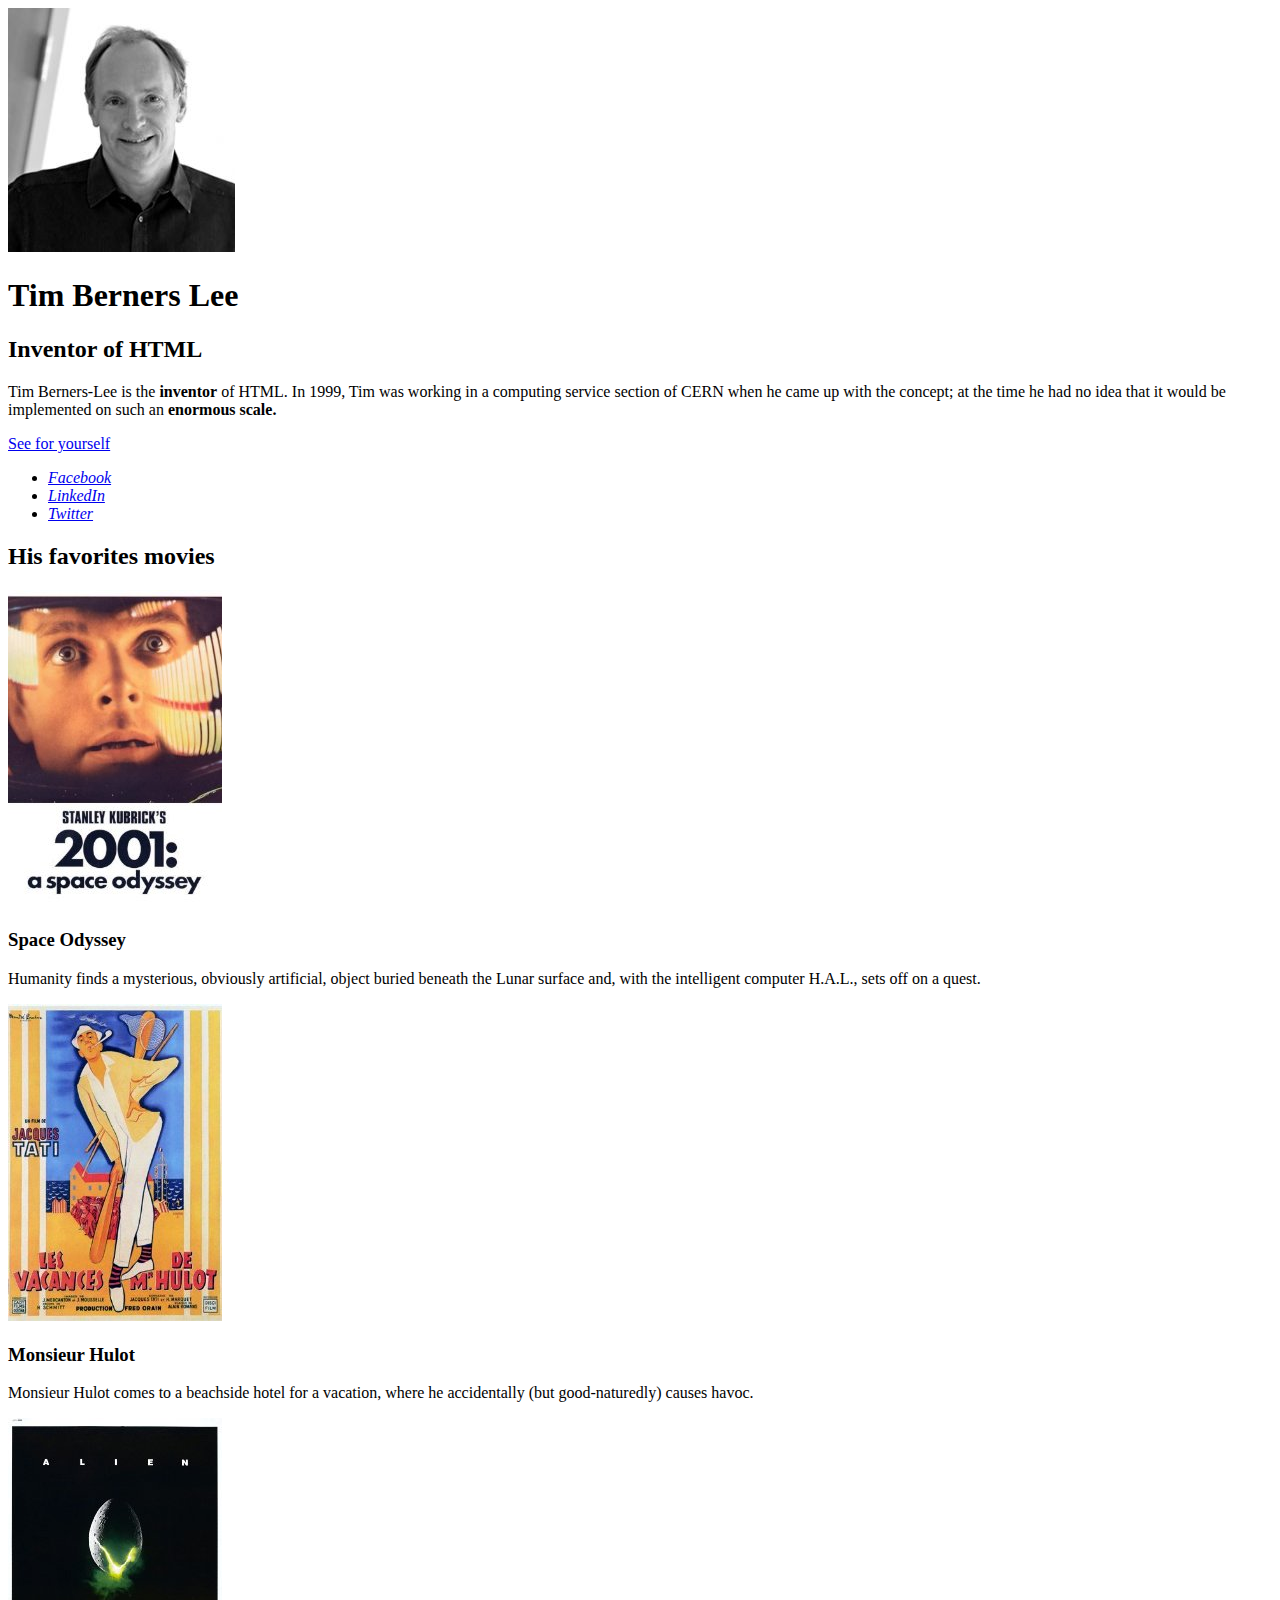
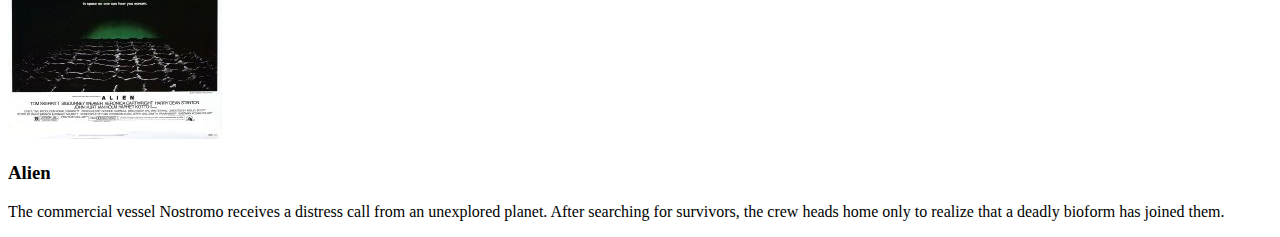
==== index.html @ dbda826a "Add index.html" ====
<!DOCTYPE html>
<html lang="en">
	<head>
		<meta charset="UTF-8" />
		<meta name="viewport" content="width=device-width, initial-scale=1.0" />
		<link
			rel="stylesheet"
			href="https://pro.fontawesome.com/releases/v5.10.0/css/all.css"
			integrity="sha384-AYmEC3Yw5cVb3ZcuHtOA93w35dYTsvhLPVnYs9eStHfGJvOvKxVfELGroGkvsg+p"
			crossorigin="anonymous"
		/>
		<title>Tim Berners Lee</title>
	</head>
	<body>
		<main>
			<section>
				<img src="/images/tim_berners_lee.jpg" alt="Tim Berners Lee" />
				<h1>Tim Berners Lee</h1>
				<h2>Inventor of HTML</h2>
				<p>
					Tim Berners-Lee is the <strong>inventor</strong> of HTML. In
					1999, Tim was working in a computing service section of CERN when
					he came up with the concept; at the time he had no idea that it
					would be implemented on such an <strong>enormous scale.</strong>
				</p>
				<a href="https://en.wikipedia.org/wiki/Tim_Berners-Lee"
					>See for yourself</a
				>
			</section>
			<section>
				<ul>
					<li>
						<a href="https://www.facebook.com/luisalejandro.montilla.92"
							><i class="fab fa-facebook-f">Facebook</i></a
						>
					</li>
					<li>
						<a href="https://www.linkedin.com/in/alejandro-montilla/"
							><i class="fab fa-linkedin-in">LinkedIn</i></a
						>
					</li>
					<li>
						<a href="https://twitter.com/alemontilla_dev"
							><i class="fab fa-facebook-f">Twitter</i></a
						>
					</li>
				</ul>
			</section>
			<section>
				<h2>His favorites movies</h2>
				<div>
					<img src="/images/space_odyssey.jpg" alt="Space odyssey" />
					<h3>Space Odyssey</h3>
					<p>
						Humanity finds a mysterious, obviously artificial, object
						buried beneath the Lunar surface and, with the intelligent
						computer H.A.L., sets off on a quest.
					</p>
				</div>
				<div>
					<img src="/images/mister_hulot.jpg" alt="Space odyssey" />
					<h3>Monsieur Hulot</h3>
					<p>
						Monsieur Hulot comes to a beachside hotel for a vacation,
						where he accidentally (but good-naturedly) causes havoc.
					</p>
				</div>
				<div>
					<img src="/images/alien.jpg" alt="Space odyssey" />
					<h3>Alien</h3>
					<p>
						The commercial vessel Nostromo receives a distress call from
						an unexplored planet. After searching for survivors, the crew
						heads home only to realize that a deadly bioform has joined
						them.
					</p>
				</div>
			</section>
		</main>
	</body>
</html>
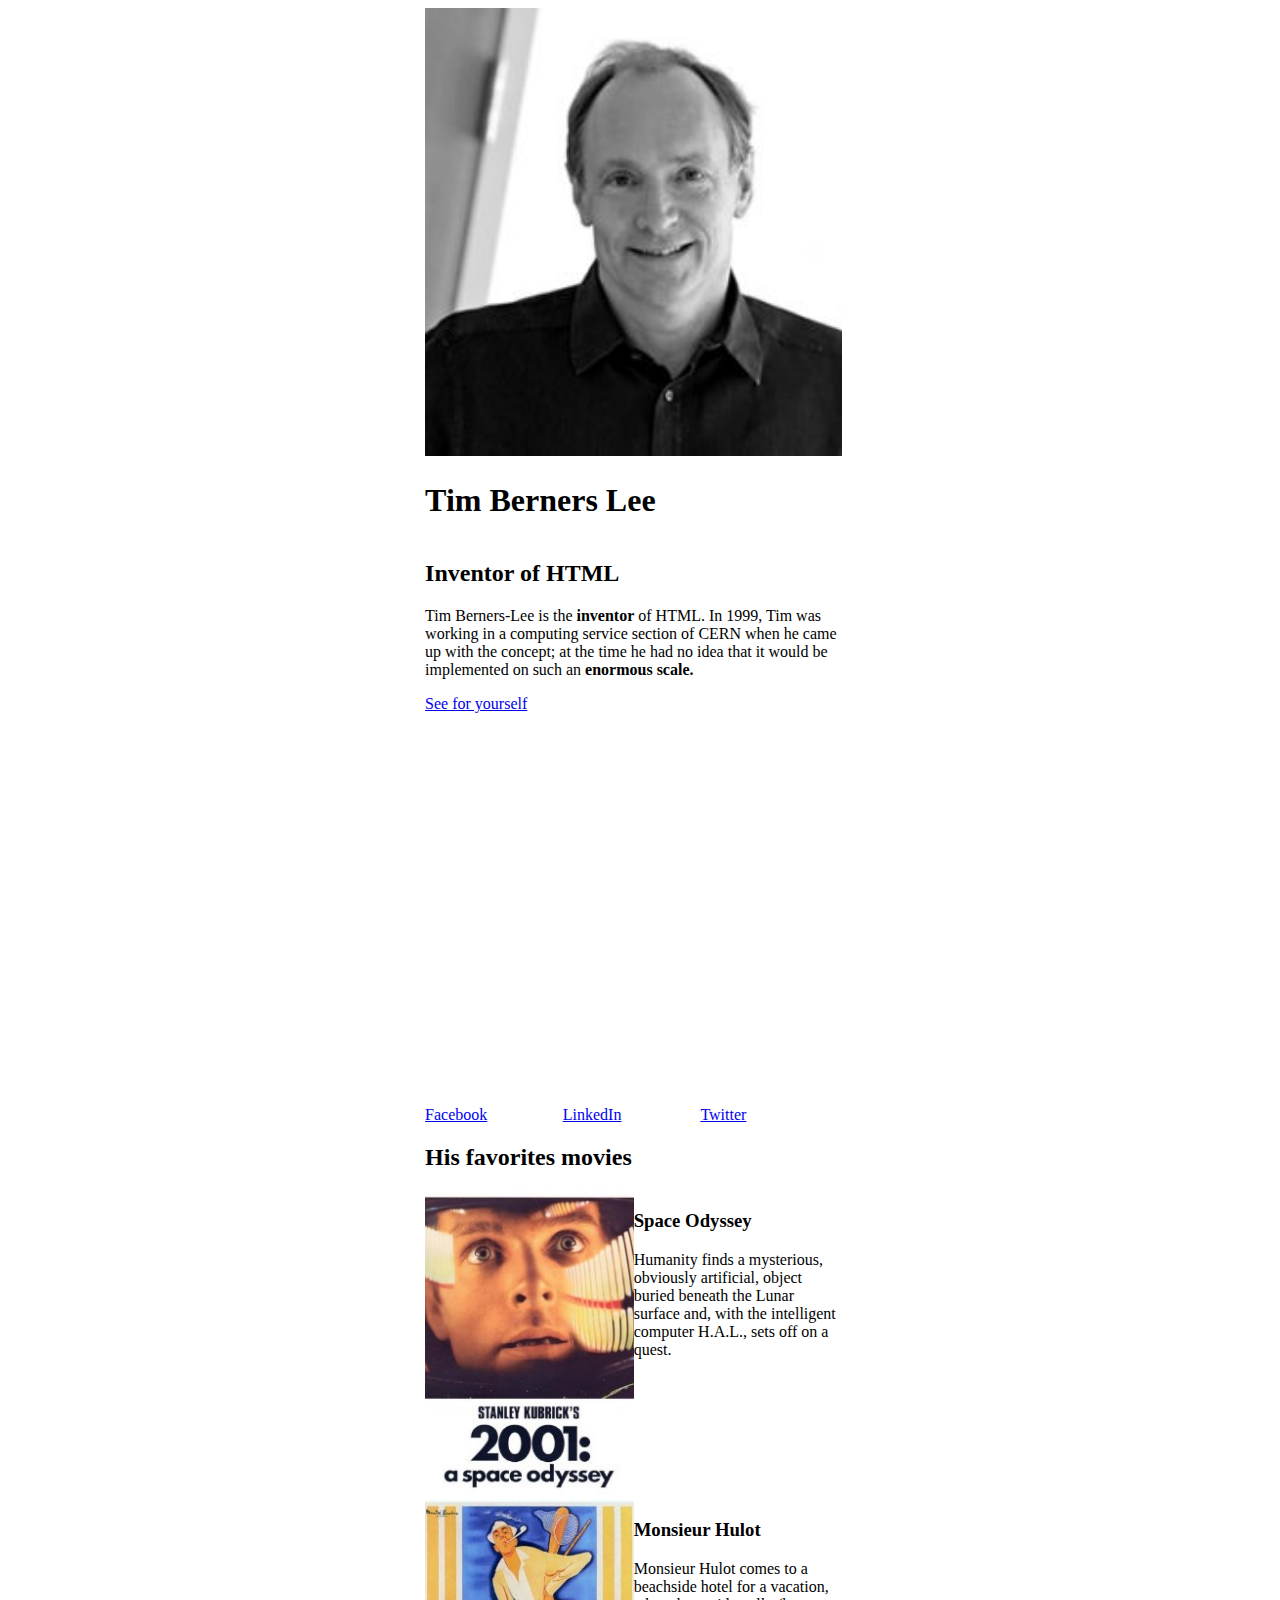
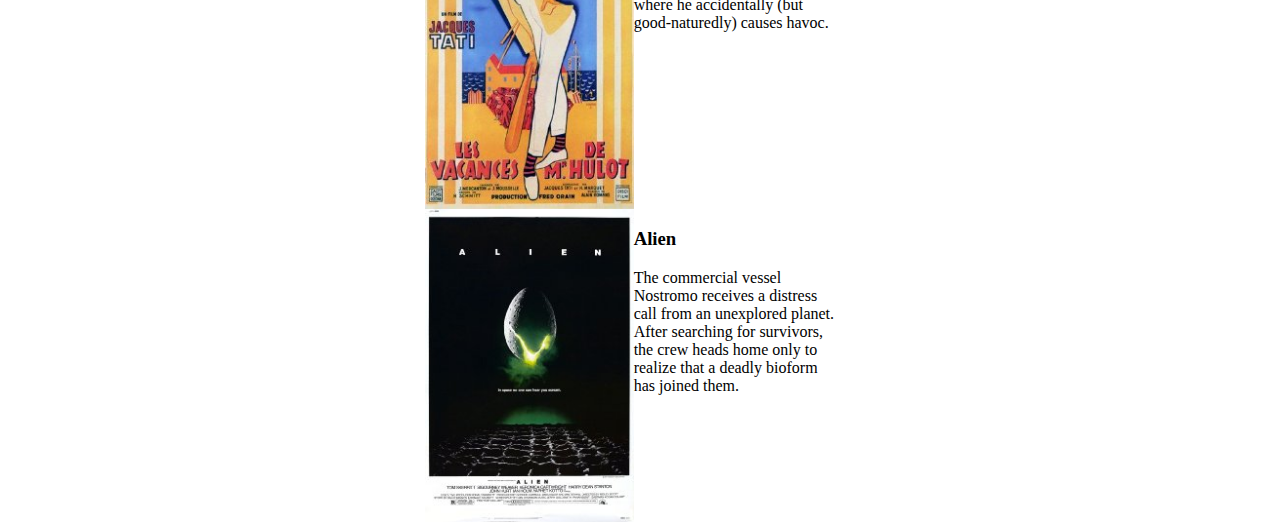
==== commit ea82f4ab: "Add grid structures" ====
--- a/index.html
+++ b/index.html
@@ -9,73 +9,94 @@
 			integrity="sha384-AYmEC3Yw5cVb3ZcuHtOA93w35dYTsvhLPVnYs9eStHfGJvOvKxVfELGroGkvsg+p"
 			crossorigin="anonymous"
 		/>
+		<link rel="stylesheet" href="style.css" />
 		<title>Tim Berners Lee</title>
 	</head>
 	<body>
-		<main>
+		<main class="grid-main">
+			<div></div>
 			<section>
-				<img src="/images/tim_berners_lee.jpg" alt="Tim Berners Lee" />
-				<h1>Tim Berners Lee</h1>
-				<h2>Inventor of HTML</h2>
-				<p>
-					Tim Berners-Lee is the <strong>inventor</strong> of HTML. In
-					1999, Tim was working in a computing service section of CERN when
-					he came up with the concept; at the time he had no idea that it
-					would be implemented on such an <strong>enormous scale.</strong>
-				</p>
-				<a href="https://en.wikipedia.org/wiki/Tim_Berners-Lee"
-					>See for yourself</a
-				>
+				<section class="grid-top">
+					<div>
+						<img
+							src="/images/tim_berners_lee.jpg"
+							alt="Tim Berners Lee"
+						/>
+						<h1>Tim Berners Lee</h1>
+					</div>
+					<div>
+						<h2>Inventor of HTML</h2>
+						<p>
+							Tim Berners-Lee is the <strong>inventor</strong> of HTML.
+							In 1999, Tim was working in a computing service section of
+							CERN when he came up with the concept; at the time he had
+							no idea that it would be implemented on such an
+							<strong>enormous scale.</strong>
+						</p>
+						<a href="https://en.wikipedia.org/wiki/Tim_Berners-Lee"
+							>See for yourself</a
+						>
+					</div>
+				</section>
+				<section>
+					<ul id="wrapper-grid">
+						<li>
+							<a
+								href="https://www.facebook.com/luisalejandro.montilla.92"
+								><i class="fab fa-facebook-f"></i><br />Facebook</a
+							>
+						</li>
+						<li>
+							<a href="https://www.linkedin.com/in/alejandro-montilla/"
+								><i class="fab fa-linkedin-in"></i><br />LinkedIn</a
+							>
+						</li>
+						<li>
+							<a href="https://twitter.com/alemontilla_dev"
+								><i class="fab fa-twitter"></i><br />Twitter</a
+							>
+						</li>
+					</ul>
+				</section>
+				<section id="wrapper-movies ">
+					<h2>His favorites movies</h2>
+					<div class="grid-movie">
+						<img src="/images/space_odyssey.jpg" alt="Space odyssey" />
+						<div>
+							<h3>Space Odyssey</h3>
+							<p>
+								Humanity finds a mysterious, obviously artificial,
+								object buried beneath the Lunar surface and, with the
+								intelligent computer H.A.L., sets off on a quest.
+							</p>
+						</div>
+					</div>
+					<div class="grid-movie">
+						<img src="/images/mister_hulot.jpg" alt="Space odyssey" />
+						<div>
+							<h3>Monsieur Hulot</h3>
+							<p>
+								Monsieur Hulot comes to a beachside hotel for a
+								vacation, where he accidentally (but good-naturedly)
+								causes havoc.
+							</p>
+						</div>
+					</div>
+					<div class="grid-movie">
+						<img src="/images/alien.jpg" alt="Space odyssey" />
+						<div>
+							<h3>Alien</h3>
+							<p>
+								The commercial vessel Nostromo receives a distress call
+								from an unexplored planet. After searching for
+								survivors, the crew heads home only to realize that a
+								deadly bioform has joined them.
+							</p>
+						</div>
+					</div>
+				</section>
 			</section>
-			<section>
-				<ul>
-					<li>
-						<a href="https://www.facebook.com/luisalejandro.montilla.92"
-							><i class="fab fa-facebook-f">Facebook</i></a
-						>
-					</li>
-					<li>
-						<a href="https://www.linkedin.com/in/alejandro-montilla/"
-							><i class="fab fa-linkedin-in">LinkedIn</i></a
-						>
-					</li>
-					<li>
-						<a href="https://twitter.com/alemontilla_dev"
-							><i class="fab fa-facebook-f">Twitter</i></a
-						>
-					</li>
-				</ul>
-			</section>
-			<section>
-				<h2>His favorites movies</h2>
-				<div>
-					<img src="/images/space_odyssey.jpg" alt="Space odyssey" />
-					<h3>Space Odyssey</h3>
-					<p>
-						Humanity finds a mysterious, obviously artificial, object
-						buried beneath the Lunar surface and, with the intelligent
-						computer H.A.L., sets off on a quest.
-					</p>
-				</div>
-				<div>
-					<img src="/images/mister_hulot.jpg" alt="Space odyssey" />
-					<h3>Monsieur Hulot</h3>
-					<p>
-						Monsieur Hulot comes to a beachside hotel for a vacation,
-						where he accidentally (but good-naturedly) causes havoc.
-					</p>
-				</div>
-				<div>
-					<img src="/images/alien.jpg" alt="Space odyssey" />
-					<h3>Alien</h3>
-					<p>
-						The commercial vessel Nostromo receives a distress call from
-						an unexplored planet. After searching for survivors, the crew
-						heads home only to realize that a deadly bioform has joined
-						them.
-					</p>
-				</div>
-			</section>
+			<div></div>
 		</main>
 	</body>
 </html>
--- a/style.css
+++ b/style.css
@@ -0,0 +1,40 @@
+ul {
+    list-style-type:none;
+    padding-left: 0pt;
+}
+
+img {
+    width: 100%;
+}
+
+#wrapper-grid {
+    display: grid;
+    grid-template-columns: repeat(3, 33%);
+}
+
+#wrapper-movies {
+    display: grid;
+    grid-template-rows: 10% 30% 30% 30%;
+}
+
+
+li {
+    display:inline;
+}
+
+
+.grid-main {
+    display: grid;
+    grid-template-columns: repeat(3, 33%);
+}
+
+.grid-top {
+    display: grid;
+    grid-template-rows: 1fr 1fr;
+}
+
+.grid-movie {
+    display: grid;
+    grid-template-columns: 50% 50%;
+}
+
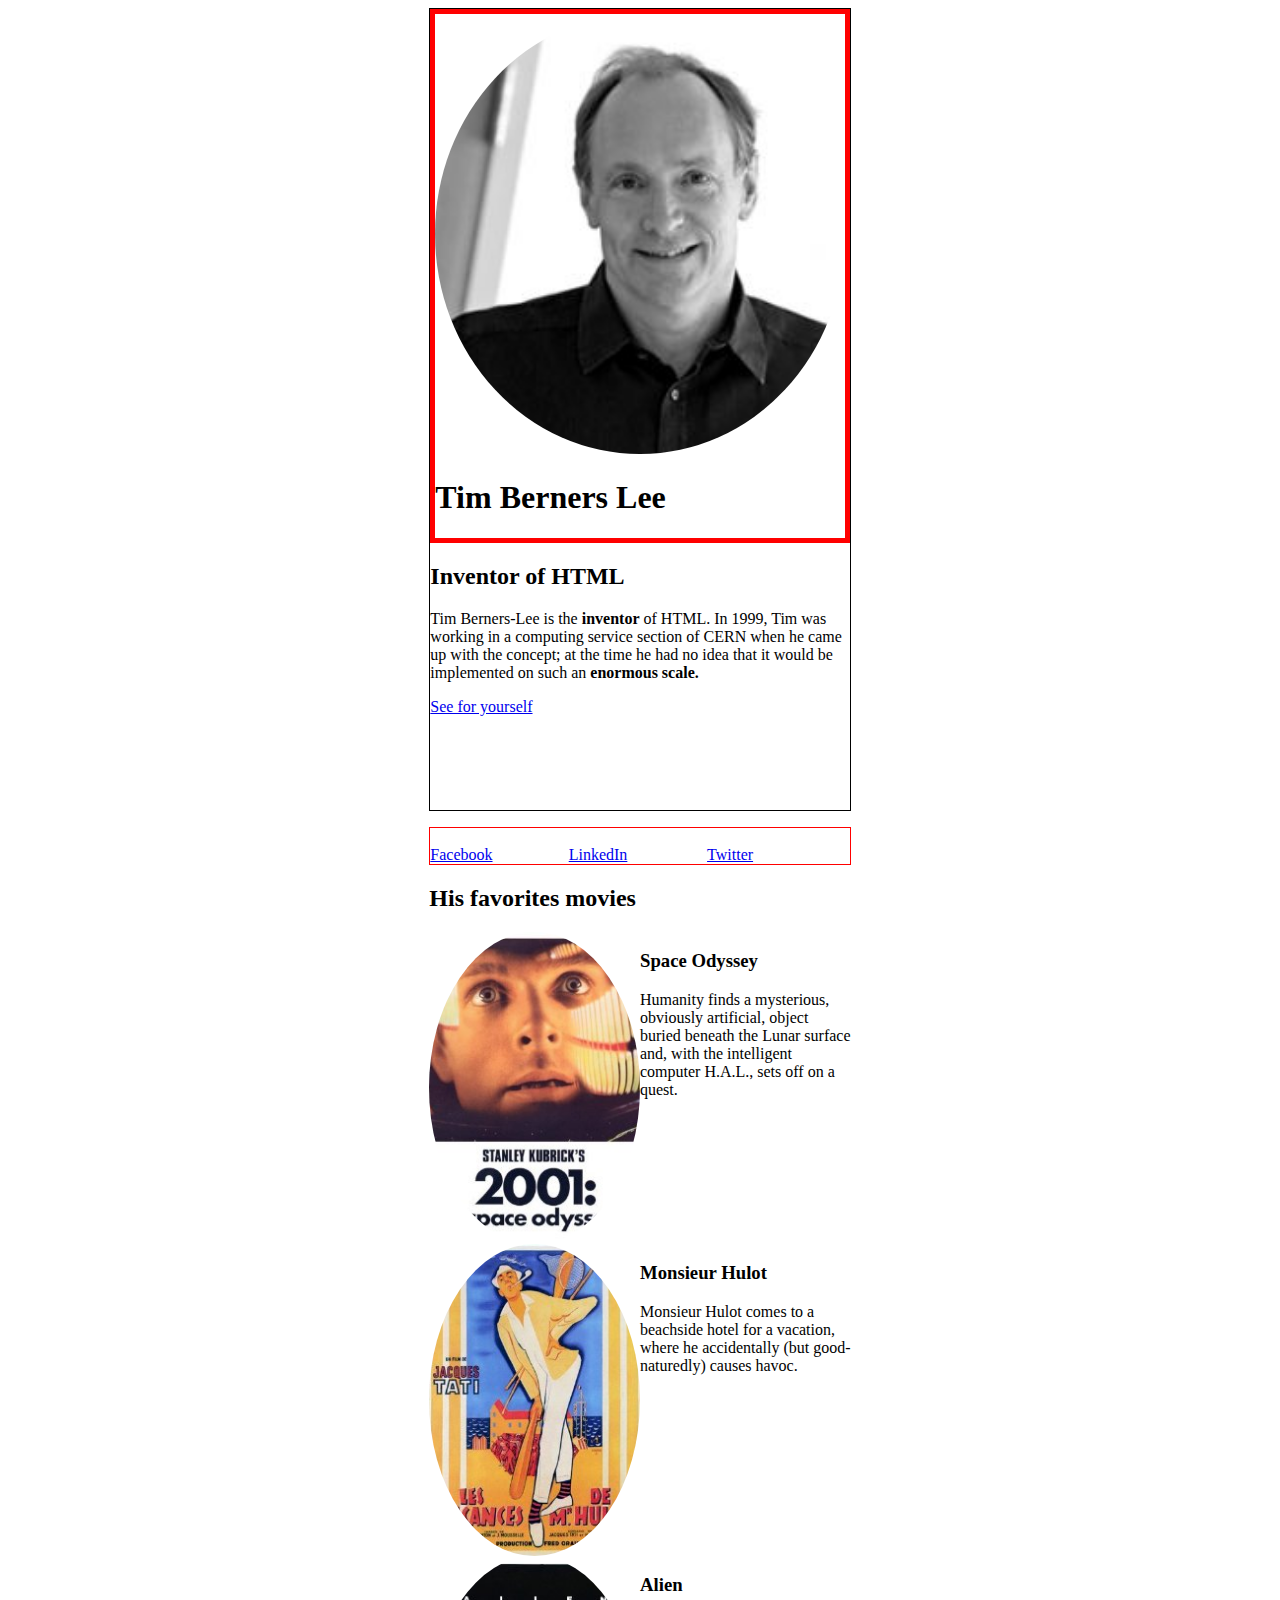
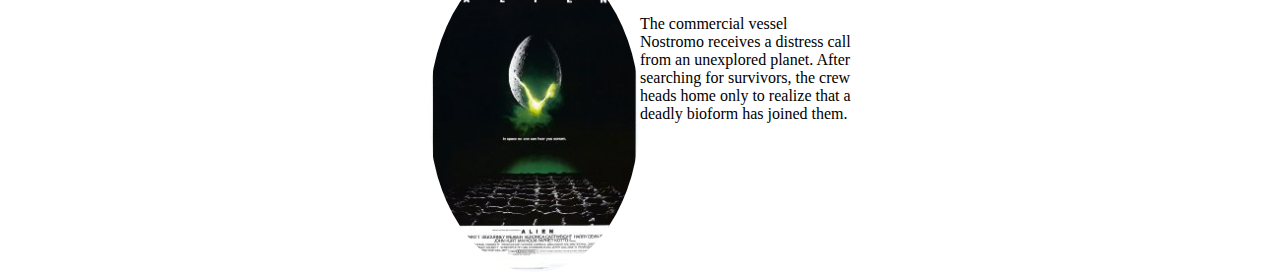
==== commit 7044319e: "Fix positioning" ====
--- a/index.html
+++ b/index.html
@@ -17,7 +17,7 @@
 			<div></div>
 			<section>
 				<section class="grid-top">
-					<div>
+					<div id="test">
 						<img
 							src="/images/tim_berners_lee.jpg"
 							alt="Tim Berners Lee"
@@ -39,7 +39,7 @@
 					</div>
 				</section>
 				<section>
-					<ul id="wrapper-grid">
+					<ul id="wrapper-social-media">
 						<li>
 							<a
 								href="https://www.facebook.com/luisalejandro.montilla.92"
--- a/style.css
+++ b/style.css
@@ -5,11 +5,13 @@
 
 img {
     width: 100%;
+    border-radius: 50%;
 }
 
-#wrapper-grid {
+#wrapper-social-media {
     display: grid;
     grid-template-columns: repeat(3, 33%);
+    border: 1px solid red;
 }
 
 #wrapper-movies {
@@ -25,12 +27,13 @@
 
 .grid-main {
     display: grid;
-    grid-template-columns: repeat(3, 33%);
+    grid-template-columns: 1fr 1fr 1fr;
 }
 
 .grid-top {
     display: grid;
-    grid-template-rows: 1fr 1fr;
+    grid-template-rows: 0.5fr 0.5fr;
+    border: 1px solid black;
 }
 
 .grid-movie {
@@ -38,3 +41,6 @@
     grid-template-columns: 50% 50%;
 }
 
+#test {
+    border: 5px solid red;
+}
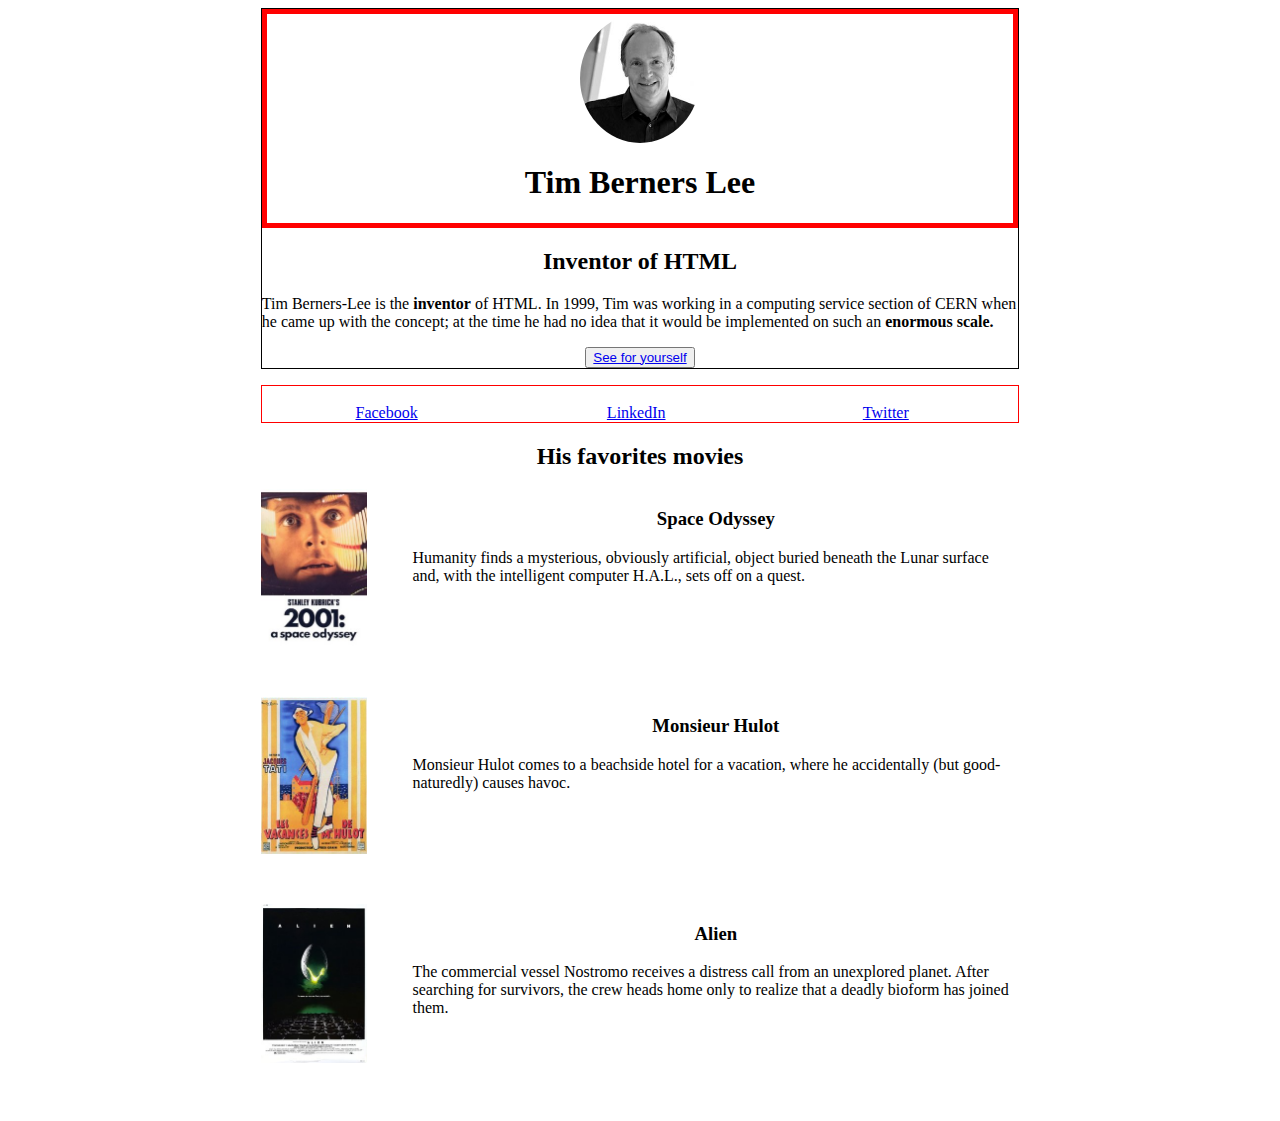
==== commit 1eaddd3c: "Complete centered" ====
--- a/index.html
+++ b/index.html
@@ -21,6 +21,7 @@
 						<img
 							src="/images/tim_berners_lee.jpg"
 							alt="Tim Berners Lee"
+							id="photo"
 						/>
 						<h1>Tim Berners Lee</h1>
 					</div>
@@ -33,9 +34,11 @@
 							no idea that it would be implemented on such an
 							<strong>enormous scale.</strong>
 						</p>
-						<a href="https://en.wikipedia.org/wiki/Tim_Berners-Lee"
-							>See for yourself</a
-						>
+						<button>
+							<a href="https://en.wikipedia.org/wiki/Tim_Berners-Lee"
+								>See for yourself</a
+							>
+						</button>
 					</div>
 				</section>
 				<section>
@@ -61,7 +64,11 @@
 				<section id="wrapper-movies ">
 					<h2>His favorites movies</h2>
 					<div class="grid-movie">
-						<img src="/images/space_odyssey.jpg" alt="Space odyssey" />
+						<img
+							class="image-movie"
+							src="/images/space_odyssey.jpg"
+							alt="Space odyssey"
+						/>
 						<div>
 							<h3>Space Odyssey</h3>
 							<p>
@@ -72,7 +79,11 @@
 						</div>
 					</div>
 					<div class="grid-movie">
-						<img src="/images/mister_hulot.jpg" alt="Space odyssey" />
+						<img
+							class="image-movie"
+							src="/images/mister_hulot.jpg"
+							alt="Space odyssey"
+						/>
 						<div>
 							<h3>Monsieur Hulot</h3>
 							<p>
@@ -83,7 +94,11 @@
 						</div>
 					</div>
 					<div class="grid-movie">
-						<img src="/images/alien.jpg" alt="Space odyssey" />
+						<img
+							class="image-movie"
+							src="/images/alien.jpg"
+							alt="Space odyssey"
+						/>
 						<div>
 							<h3>Alien</h3>
 							<p>
--- a/style.css
+++ b/style.css
@@ -3,15 +3,29 @@
     padding-left: 0pt;
 }
 
-img {
-    width: 100%;
+button {     
+    margin: 0 auto;     
+    display: block; 
+}
+
+#photo {
+    width: 120px;
+    height: auto;
     border-radius: 50%;
+    display:block;
+    margin:auto;
+}
+
+.image-movie {
+    width: 70%;
+    height: auto;
 }
 
 #wrapper-social-media {
     display: grid;
     grid-template-columns: repeat(3, 33%);
     border: 1px solid red;
+    text-align: center;
 }
 
 #wrapper-movies {
@@ -27,7 +41,7 @@
 
 .grid-main {
     display: grid;
-    grid-template-columns: 1fr 1fr 1fr;
+    grid-template-columns: 20% 60% 20%;
 }
 
 .grid-top {
@@ -38,7 +52,12 @@
 
 .grid-movie {
     display: grid;
-    grid-template-columns: 50% 50%;
+    grid-template-columns: 20% 80%;
+    padding-bottom: 50px;
+}
+
+h1, h2, h3 {
+    text-align: center;
 }
 
 #test {
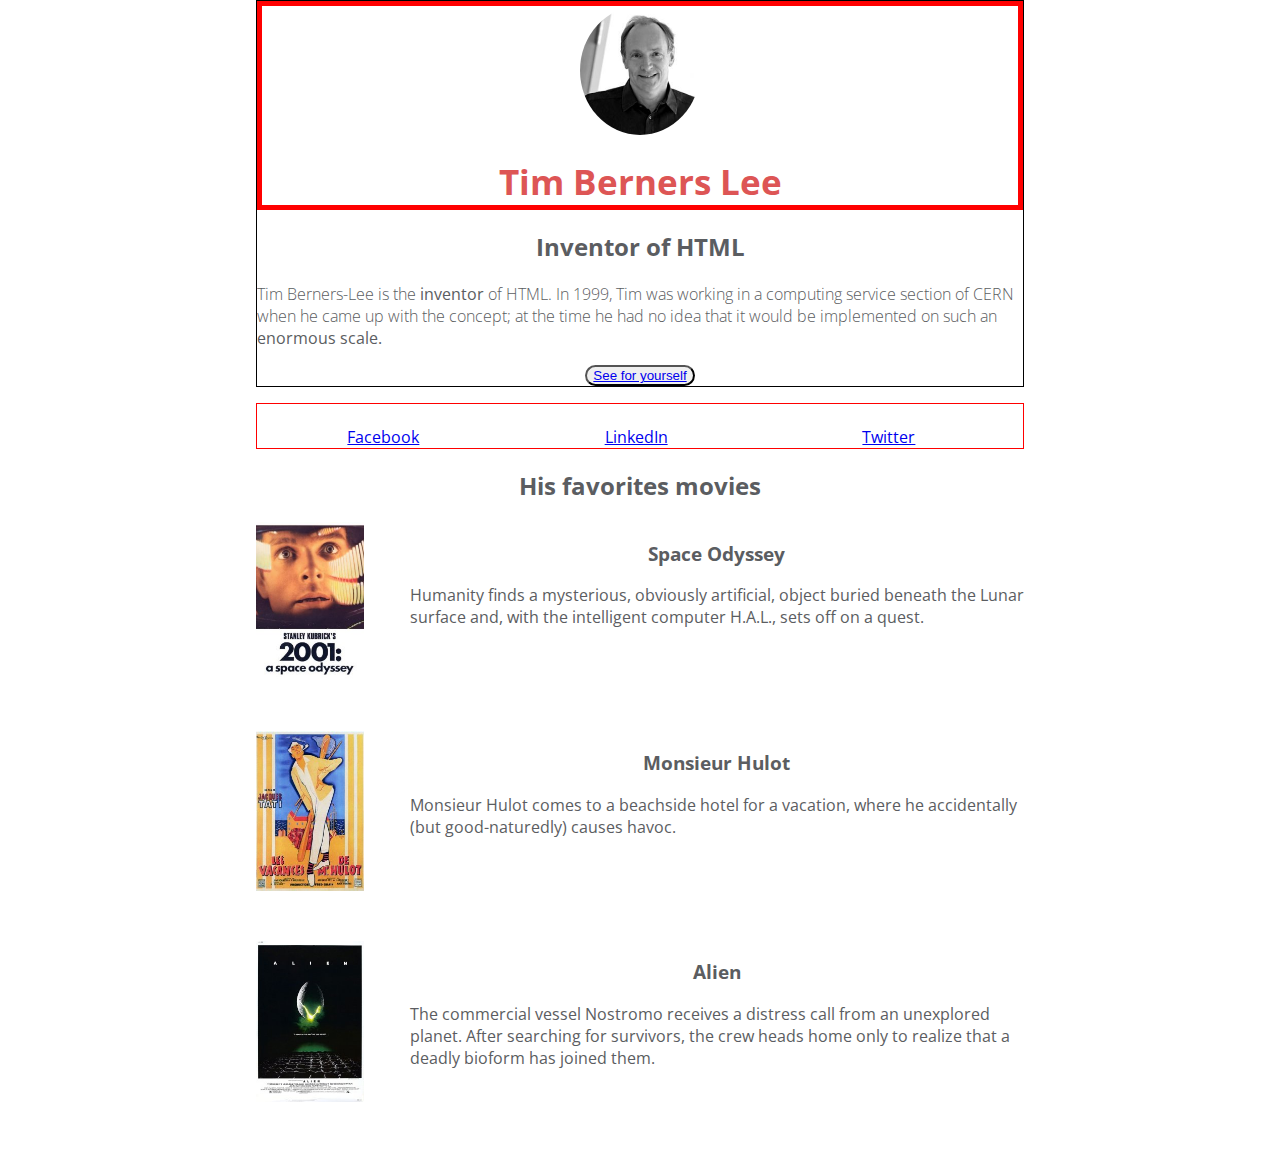
==== commit bdac7d97: "Add base colors" ====
--- a/index.html
+++ b/index.html
@@ -10,6 +10,11 @@
 			crossorigin="anonymous"
 		/>
 		<link rel="stylesheet" href="style.css" />
+		<link rel="preconnect" href="https://fonts.gstatic.com" />
+		<link
+			href="https://fonts.googleapis.com/css2?family=Open+Sans:ital,wght@0,300;0,800;1,800&display=swap"
+			rel="stylesheet"
+		/>
 		<title>Tim Berners Lee</title>
 	</head>
 	<body>
@@ -23,7 +28,7 @@
 							alt="Tim Berners Lee"
 							id="photo"
 						/>
-						<h1>Tim Berners Lee</h1>
+						<h1 id="title">Tim Berners Lee</h1>
 					</div>
 					<div>
 						<h2>Inventor of HTML</h2>
--- a/style.css
+++ b/style.css
@@ -1,3 +1,19 @@
+body {
+    font-family: 'Open Sans', sans-serif;
+    background-color: #ffffff;
+    color: #5b5d61;
+    font-weight: normal;
+    margin: 0px;
+    padding: 0px;
+}
+
+#title {
+    color: #dd5555;
+    font-size: 35px;
+    margin-bottom: 0px;
+    padding-bottom: 0px;
+}
+
 ul {
     list-style-type:none;
     padding-left: 0pt;
@@ -6,6 +22,7 @@
 button {     
     margin: 0 auto;     
     display: block; 
+    border-radius: 30px;
 }
 
 #photo {
@@ -48,6 +65,8 @@
     display: grid;
     grid-template-rows: 0.5fr 0.5fr;
     border: 1px solid black;
+    font-family: 'Open Sans', sans-serif;
+    font-weight: lighter;
 }
 
 .grid-movie {
@@ -58,6 +77,7 @@
 
 h1, h2, h3 {
     text-align: center;
+    
 }
 
 #test {
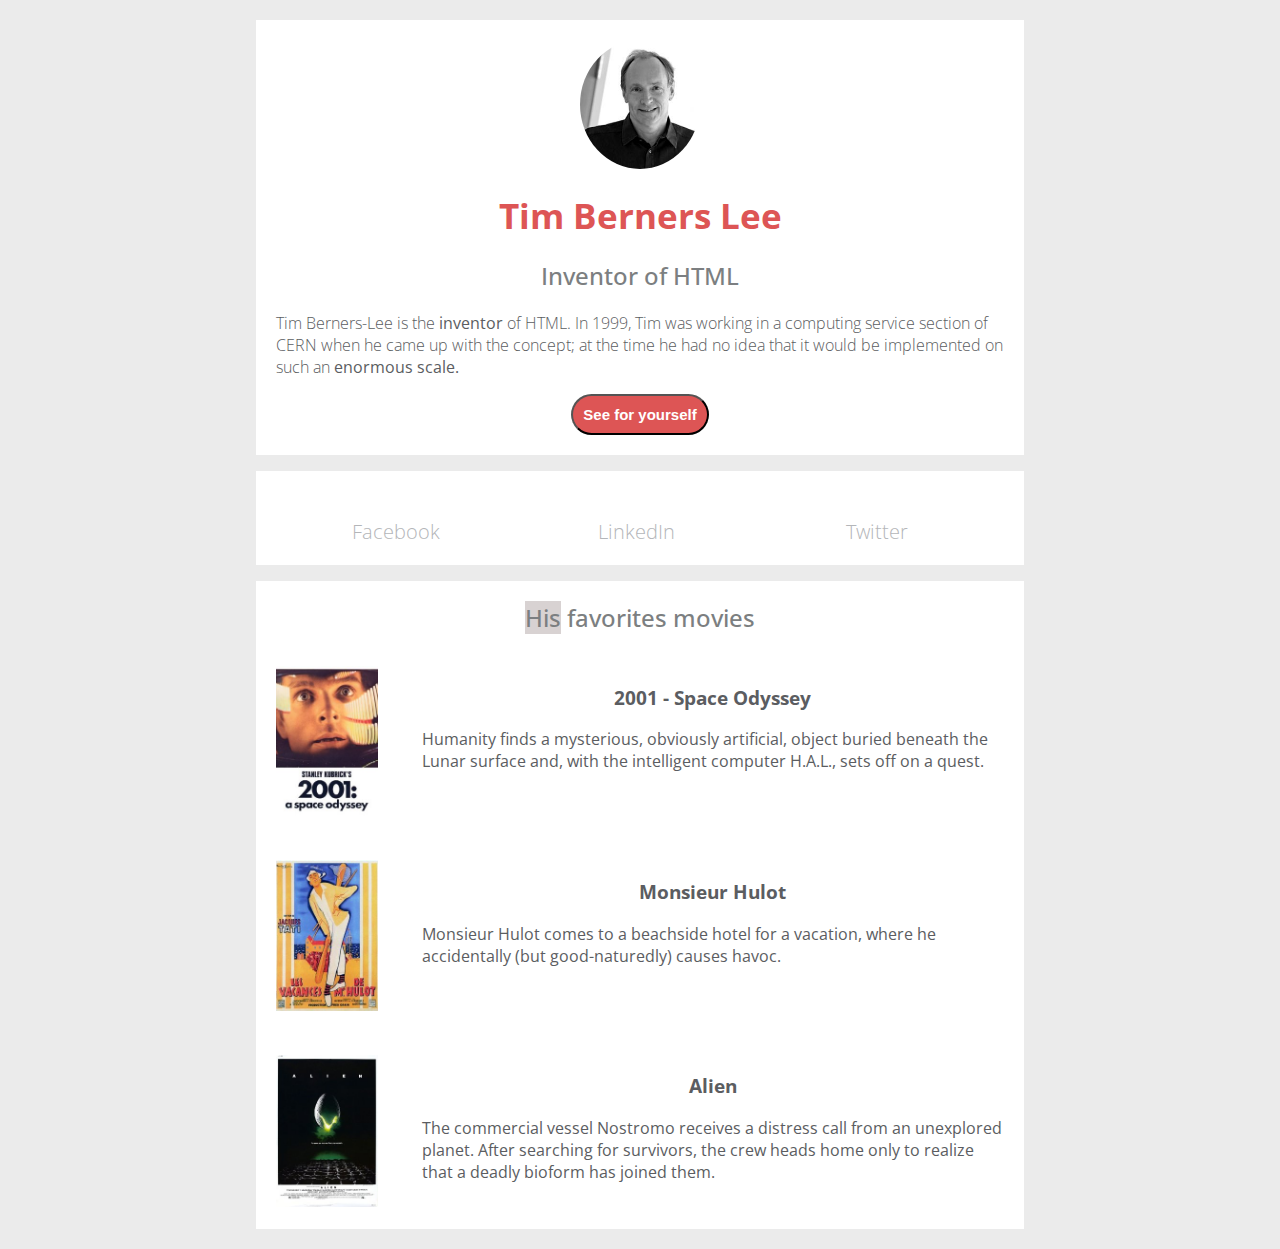
==== commit fa38ae4f: "Complete" ====
--- a/index.html
+++ b/index.html
@@ -22,7 +22,7 @@
 			<div></div>
 			<section>
 				<section class="grid-top">
-					<div id="test">
+					<div>
 						<img
 							src="/images/tim_berners_lee.jpg"
 							alt="Tim Berners Lee"
@@ -50,24 +50,29 @@
 					<ul id="wrapper-social-media">
 						<li>
 							<a
+								class="social-media"
 								href="https://www.facebook.com/luisalejandro.montilla.92"
 								><i class="fab fa-facebook-f"></i><br />Facebook</a
 							>
 						</li>
 						<li>
-							<a href="https://www.linkedin.com/in/alejandro-montilla/"
+							<a
+								class="social-media"
+								href="https://www.linkedin.com/in/alejandro-montilla/"
 								><i class="fab fa-linkedin-in"></i><br />LinkedIn</a
 							>
 						</li>
 						<li>
-							<a href="https://twitter.com/alemontilla_dev"
+							<a
+								class="social-media"
+								href="https://twitter.com/alemontilla_dev"
 								><i class="fab fa-twitter"></i><br />Twitter</a
 							>
 						</li>
 					</ul>
 				</section>
-				<section id="wrapper-movies ">
-					<h2>His favorites movies</h2>
+				<section id="wrapper-movies">
+					<h2><span id="background">His</span> favorites movies</h2>
 					<div class="grid-movie">
 						<img
 							class="image-movie"
@@ -75,7 +80,7 @@
 							alt="Space odyssey"
 						/>
 						<div>
-							<h3>Space Odyssey</h3>
+							<h3>2001 - Space Odyssey</h3>
 							<p>
 								Humanity finds a mysterious, obviously artificial,
 								object buried beneath the Lunar surface and, with the
--- a/style.css
+++ b/style.css
@@ -1,10 +1,21 @@
 body {
     font-family: 'Open Sans', sans-serif;
-    background-color: #ffffff;
+    background-color: #ebebeb;
     color: #5b5d61;
     font-weight: normal;
     margin: 0px;
     padding: 0px;
+}
+
+h1, h3 {
+    text-align: center;
+    
+}
+
+h2 {
+    text-align: center;
+    color: #7c7f81;
+    font-weight: 510;
 }
 
 #title {
@@ -19,11 +30,13 @@
     padding-left: 0pt;
 }
 
-button {     
-    margin: 0 auto;     
-    display: block; 
-    border-radius: 30px;
+a {
+    text-decoration: none;
+    color: white;
+    font-weight: bold;
 }
+
+
 
 #photo {
     width: 120px;
@@ -41,13 +54,16 @@
 #wrapper-social-media {
     display: grid;
     grid-template-columns: repeat(3, 33%);
-    border: 1px solid red;
     text-align: center;
+    background-color: white;
+    padding: 20px;
 }
 
 #wrapper-movies {
     display: grid;
     grid-template-rows: 10% 30% 30% 30%;
+    margin-bottom: 20px;
+    background-color: white;
 }
 
 
@@ -64,22 +80,42 @@
 .grid-top {
     display: grid;
     grid-template-rows: 0.5fr 0.5fr;
-    border: 1px solid black;
     font-family: 'Open Sans', sans-serif;
     font-weight: lighter;
+    padding: 20px;
+    background-color: white;
+    margin-top: 20px;
+}
+
+.grid-top button {
+    margin: 0 auto;     
+    display: block; 
+    border-radius: 30px;
+    background-color: #dd5555;
+    font-size: 15px;
+    padding: 10px;
 }
 
 .grid-movie {
     display: grid;
     grid-template-columns: 20% 80%;
     padding-bottom: 50px;
+    background-color: white;
+    padding: 20px;
 }
 
-h1, h2, h3 {
-    text-align: center;
-    
+.social-media {
+    font-size: 20px;
+    height: auto;
+    color: #b4b6b9;
+    font-weight: lighter;
 }
 
-#test {
-    border: 5px solid red;
+i {
+   color: #b4b6b9 
 }
+
+#background {
+    background-color: rgb(216, 210, 210);
+}
+
